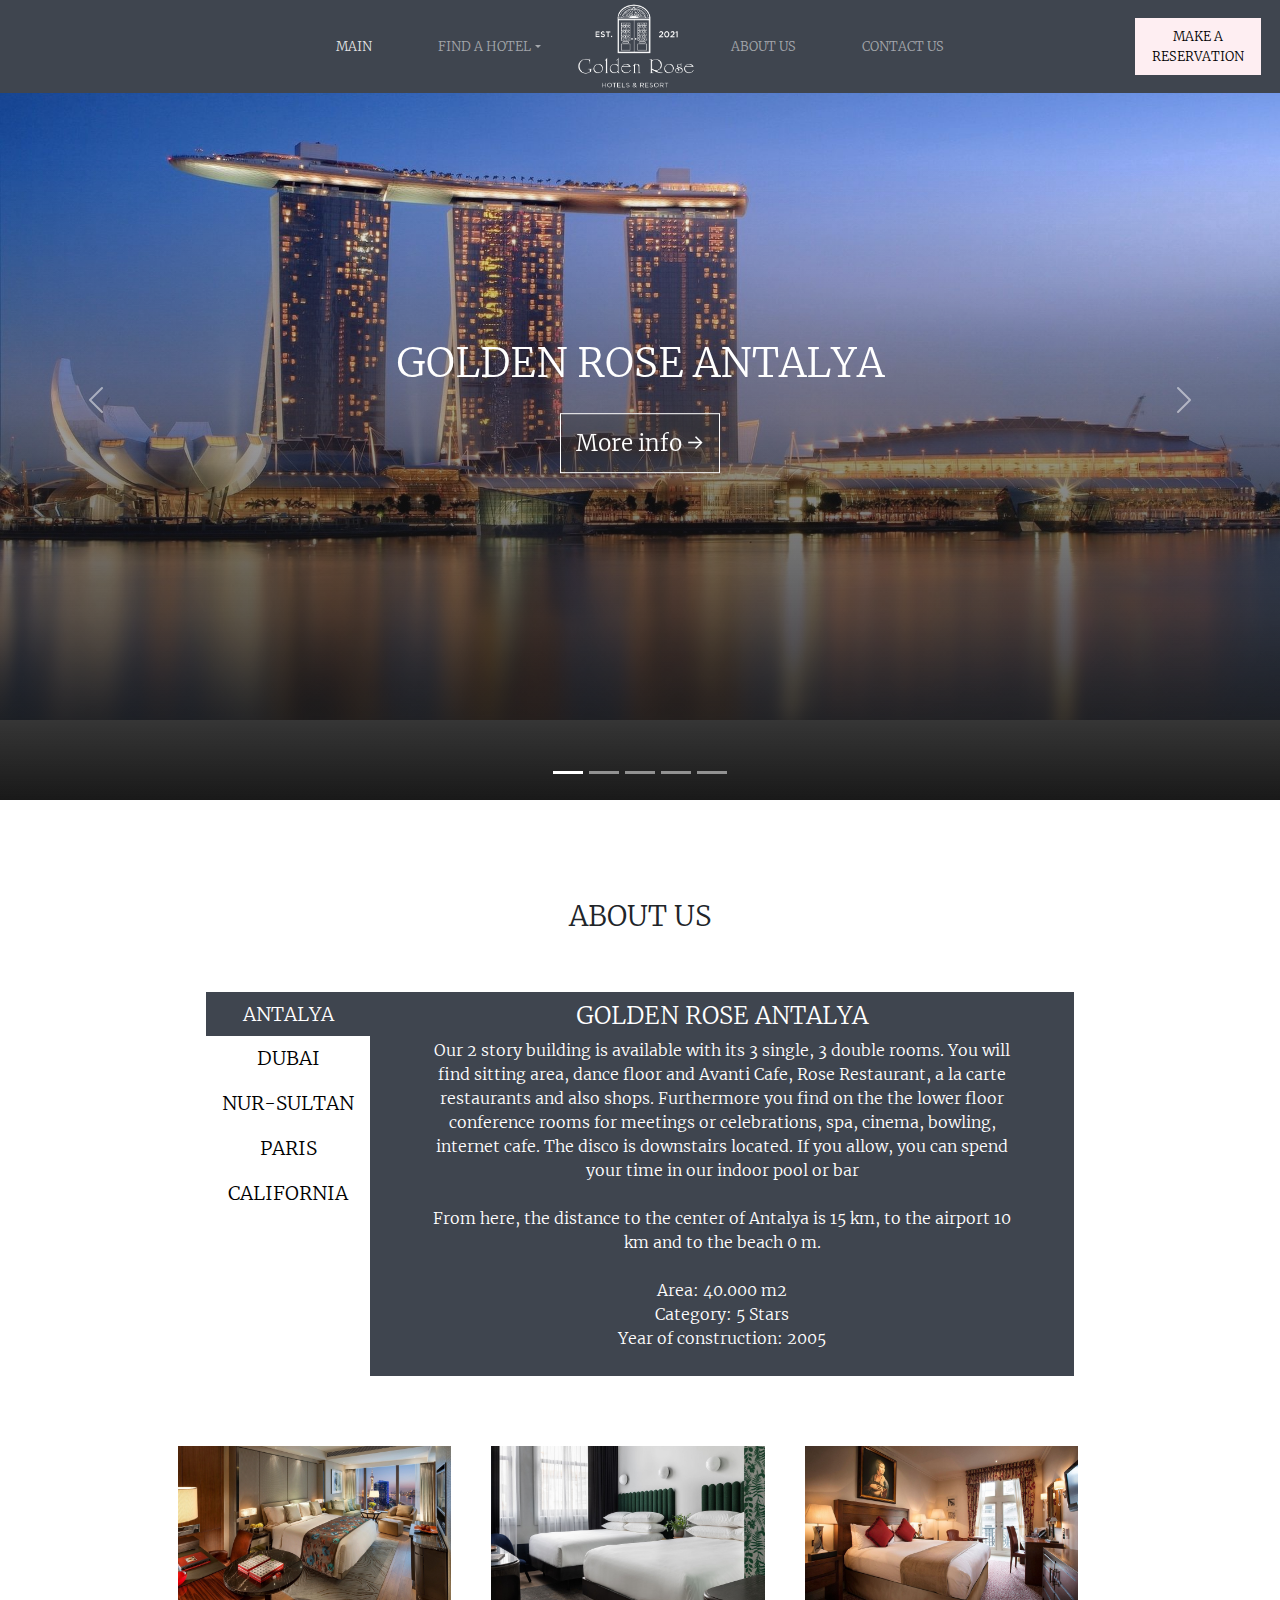
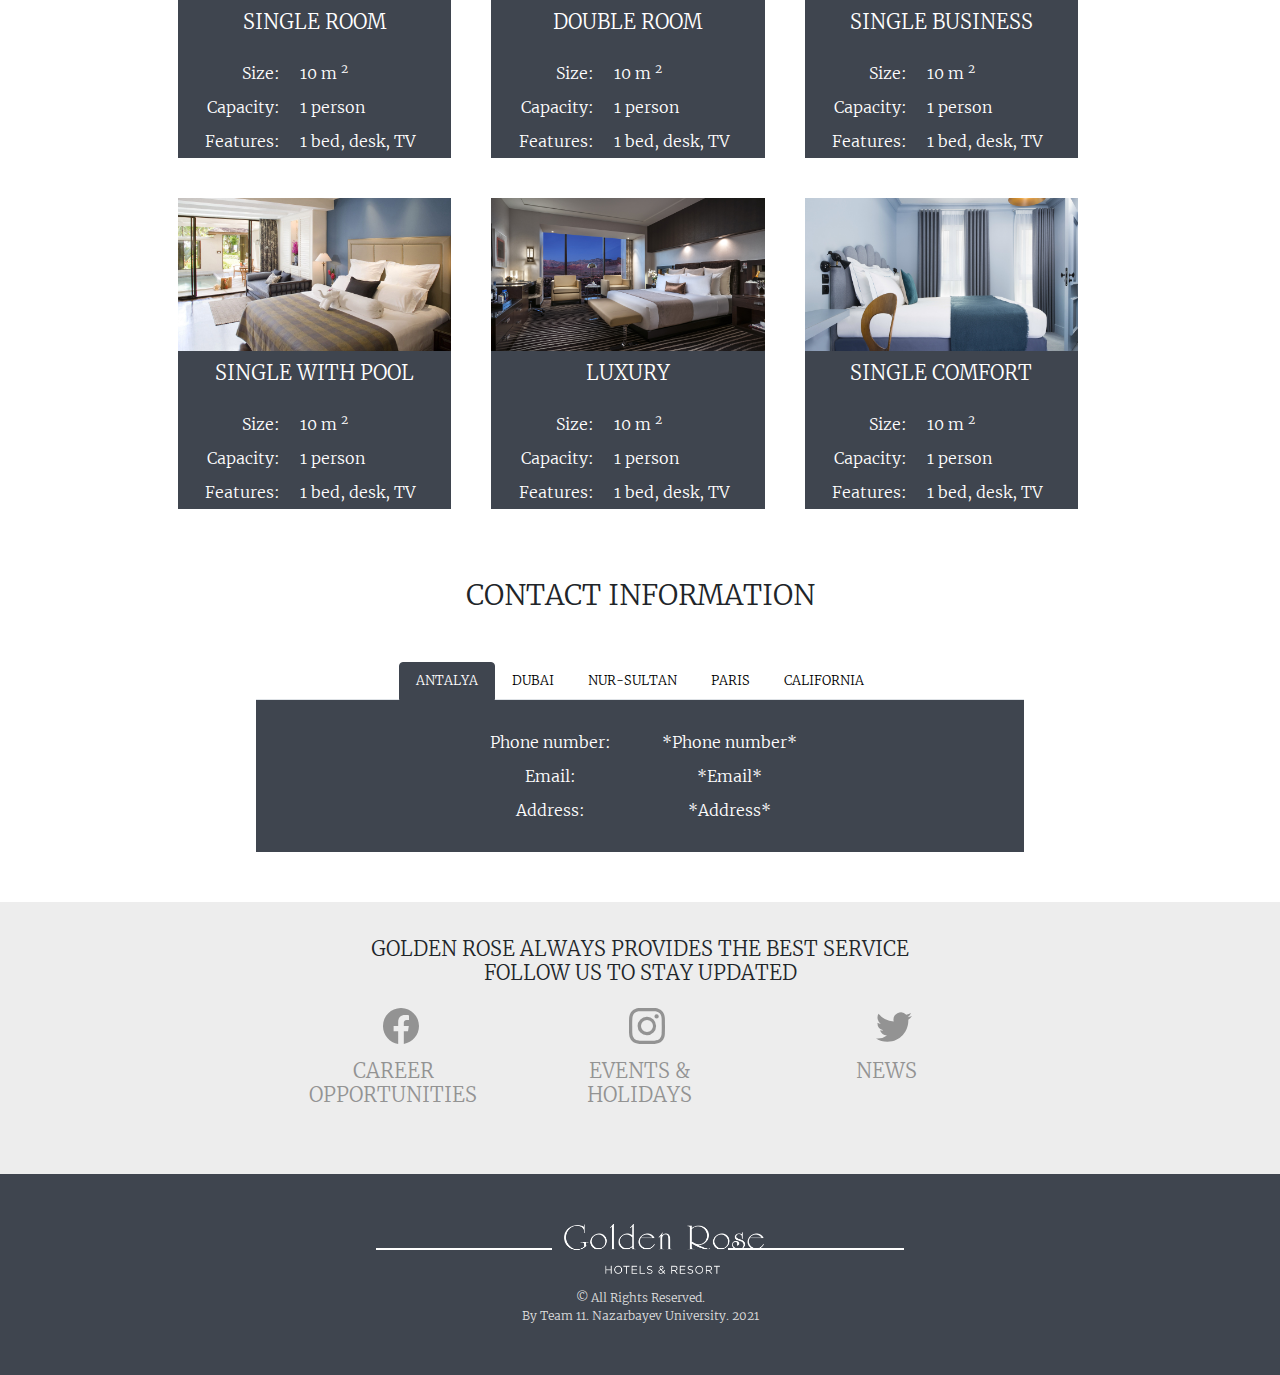
==== src/main/resources/templates/index.html @ 70ebd753 "FrontEnd Base" ====
<!DOCTYPE html>
<meta charset="utf-8">
<html>
<head>
	<title>Hotels</title>
	<link rel="stylesheet" type="text/css" href="style/bootstrap.min.css">
	<link rel="stylesheet" type="text/css" href="style/font-awesome.min.css">
	<link rel="stylesheet" type="text/css" href="style/style.css">
</head>
<body>
	<nav class="navbar navbar-expand-lg navbar-light justify-content-center" id="navigation">
    	<div class="col-lg-1 navbar-nav-logo">
    		<!-- <a href="">
    			<img class="text-logo" src="images/logo/logotext.png">
    		</a> -->
    	</div>
    	<div class="col-lg-11 navbar-nav-center">
    		<ul class="navbar-nav">
    			<li class="nav-item">
    				<a class="nav-link active" aria-current="page" href="#carousel">Main</a>
    			</li>
    			<li class="nav-item">
    				<div class="dropdown">
    					<a class="nav-link dropdown-toggle"  data-bs-toggle="dropdown">Find a Hotel</a>
    					<ul class="dropdown-menu">
    						<li><a class="dropdown-item" href="#">Golden Rose Antalya</a></li>
    						<li><a class="dropdown-item" href="#">Golden Rose Dubai</a></li>
    						<li><a class="dropdown-item" href="#">Golden Rose Nur-Sultan</a></li>
    						<li><a class="dropdown-item" href="#">Golden Rose Paris</a></li>
    						<li><a class="dropdown-item" href="#">Golden Rose California</a></li>
    					</ul>
    				</div>
    			</li>
    			<li class="nav-item">
    				<a href="">
    					<img class="square-logo" src="images/logo/logo.png">
    				</a>
    			</li>
    			<li class="nav-item">
    				<a class="nav-link" href="#about">About Us</a>
    			</li>
    			<li class="nav-item">
    				<a class="nav-link" href="#contact">Contact Us</a>
    			</li>
    		</ul>
    	</div>
    	<div class="col-lg-1 navbar-nav-right">
    		<a class="nav-link login" href="">
    			Make a reservation
    		</a>
    	</div>
    </nav>

	<section style="height: 800px; width: 100%;" id="carousel">
      <div id="demo" class="carousel slide h-100" data-bs-ride="carousel">

        <!-- Indicators/dots -->
        <div class="carousel-indicators">
          <button type="button" data-bs-target="#demo" data-bs-slide-to="0" class="active"></button>
          <button type="button" data-bs-target="#demo" data-bs-slide-to="1"></button>
          <button type="button" data-bs-target="#demo" data-bs-slide-to="2"></button>
          <button type="button" data-bs-target="#demo" data-bs-slide-to="3"></button>
          <button type="button" data-bs-target="#demo" data-bs-slide-to="4"></button>
        </div>

        <!-- The slideshow/carousel -->
        <div class="carousel-inner h-100">
          <div class="carousel-item active h-100">
            <img src="images/hotels/kazion.jpg" alt="Antalya" class="d-block">
            <div class="hotel-info">
              <h1>
                Golden Rose Antalya
              </h1>
              <a href="">More info →</a>
            </div>
          </div>
          <div class="carousel-item h-100">
            <img src="images/hotels/green.jpg" alt="Dubai" class="d-block">
            <div class="hotel-info">
              <h1>
                Golden Rose Dubai
              </h1>
              <a href="">More info →</a>
            </div>
          </div>
          <div class="carousel-item h-100">
            <img src="images/hotels/purple.jpg" alt="Nur-Sultan" class="d-block">
            <div class="hotel-info">
              <h1>
                Golden Rose Nur-Sultan
              </h1>
              <a href="">More info →</a>
            </div>
          </div>
          <div class="carousel-item h-100">
            <img src="images/hotels/paris.jpg" alt="California" class="d-block">
            <div class="hotel-info">
              <h1>
                Golden Rose Paris
              </h1>
              <a href="">More info →</a>
            </div>
          </div>
          <div class="carousel-item h-100">
            <img src="images/hotels/california.jpg" alt="California" class="d-block">
            <div class="hotel-info">
              <h1>
                Golden Rose California
              </h1>
              <a href="">More info →</a>
            </div>
          </div>
          <div class="overlay">

          </div>
        </div>

        <!-- Left and right controls/icons -->
        <button class="carousel-control-prev" type="button" data-bs-target="#demo" data-bs-slide="prev">
          <span class="carousel-control-prev-icon"></span>
        </button>
        <button class="carousel-control-next" type="button" data-bs-target="#demo" data-bs-slide="next">
          <span class="carousel-control-next-icon"></span>
        </button>
      </div>
    </section>

	<div class="info-part">
		<section class="info" id="about">
        	<div class="section-title">
        		<h3>
        			About us
        		</h3>
        	</div>
        	<div class="hotels-tabs">
        		<div class="d-flex justify-content-center">
        		  <div class="nav flex-column nav-pills" id="v-pills-tab" role="tablist" aria-orientation="vertical">
        		    <button class="nav-link active" id="v-pills-hotel1-tab" data-bs-toggle="pill" data-bs-target="#v-pills-hotel1" type="button" role="tab" aria-controls="v-pills-home" aria-selected="true">Antalya</button>
        		    <button class="nav-link" id="v-pills-hotel2-tab" data-bs-toggle="pill" data-bs-target="#v-pills-hotel2" type="button" role="tab" aria-controls="v-pills-profile" aria-selected="false">dubai</button>
        		    <button class="nav-link" id="v-pills-hotel3-tab" data-bs-toggle="pill" data-bs-target="#v-pills-hotel3" type="button" role="tab" aria-controls="v-pills-messages" aria-selected="false">nur-sultan</button>
        		    <button class="nav-link" id="v-pills-hotel4-tab" data-bs-toggle="pill" data-bs-target="#v-pills-hotel4" type="button" role="tab" aria-controls="v-pills-settings" aria-selected="false">paris</button>
        		    <button class="nav-link" id="v-pills-hotel5-tab" data-bs-toggle="pill" data-bs-target="#v-pills-hotel5" type="button" role="tab" aria-controls="v-pills-settings" aria-selected="false">california</button>
        		  </div>
        		  <div class="tab-content" id="v-pills-tabContent">
        		    <div class="tab-pane fade show active" id="v-pills-hotel1" role="tabpanel" aria-labelledby="v-pills-hotel1">
        		    	<h4>Golden Rose Antalya</h4>
        		    	<p class="hotel-information">
        		    		Our 2 story building is available with its 3 single, 3 double rooms. You will find sitting area, dance floor and Avanti Cafe, Rose Restaurant, a la carte restaurants and also shops. Furthermore you find on the the lower floor conference rooms for meetings or celebrations, spa, cinema, bowling, internet cafe. The disco is downstairs located. If you allow, you can spend your time in our indoor pool or bar
        		    		<br>
        		    		<br>
        		    		From here, the distance to the center of Antalya is 15 km, to the airport 10 km and to the beach 0 m.
        					<br>
        		    		<br>Area: 40.000 m2
        					<br>Category: 5 Stars
        					<br>Year of construction: 2005

        		    	</p>
        			</div>
        		    <div class="tab-pane fade" id="v-pills-hotel2" role="tabpanel" aria-labelledby="v-pills-hotel2">
        			    <h4>Golden Rose Dubai</h4>
        		    	<p class="hotel-information">
        		    		Golden Rose Dubai is the perfect choice for a holiday with your family, friends or partner. The building is a modern and impressive tower housing elegant residences, an outdoor space with a swimming pool and hot tub, as well as a fully equipped fitness studio.
        		    		<br>
        		    		<br>
        		    		The 253 comfortable apartments are just a few minutes from the beach and The Walk, and close to the Palm Jumeirah, the perfect location for discovering the charms of the Arabian Peninsula.
        					<br>
        		    		<br>Area: 40.000 m2
        					<br>Category: 5 Stars
        					<br>Year of construction: 2015

        		    	</p>
        			</div>
        		    <div class="tab-pane fade" id="v-pills-hotel3" role="tabpanel" aria-labelledby="v-pills-hotel3">
        		    	<h4>Golden Rose Nur-Sultan</h4>
        		    	<p class="hotel-information">
        		    		We're a short walk from Astana Opera and less than two kilometers from Khan Shatyr Entertainment Center and Baiterek Tower. Kazakhstan Central Concert Hall, the Palace of Peace and Reconciliation, and Nur-Sultan city center are within six kilometers of our door. Enjoy our 24-hour fitness center, all-day restaurant, and 24-hour shop.
        		    		<br>
        		    		<br>
        		    		From here, the distance to the center of Nur-Sultan is 4 km, to the airport 15 km.
        					<br>
        		    		<br>Area: 20.000 m2
        					<br>Category: 5 Stars
        					<br>Year of construction: 2017

        		    	</p>
        		    </div>
        		    <div class="tab-pane fade" id="v-pills-hotel4" role="tabpanel" aria-labelledby="v-pills-hotel4">
        		    	<h4>Golden Rose Paris</h4>
        		    	<p class="hotel-information">
        		    		Guest rooms at Golden Rose Paris have a distinctly chic European look, with Versailles-style fixtures and luxury romantic décor. Red Rooms are sophisticated and modern while the splurge-worthy Louis XV Suite features chandeliers and oversized bathtubs. Paris offers an abundance of opulent, elegant and amazingly flexible meeting spaces to answer any need.
        		    		<br>
        		    		<br>
        		    		Few minutes from the center of Paris.
        					<br>
        		    		<br>Area: 30.000 m2
        					<br>Category: 5 Stars
        					<br>Year of construction: 2008

        		    	</p>
        			</div>
        		    <div class="tab-pane fade" id="v-pills-hotel5" role="tabpanel" aria-labelledby="v-pills-hotel5">
        		    	<h4>Golden Rose California</h4>
        		    	<p class="hotel-information">
        		    		Offering stunning views of Monterey Bay, a full-service spa and a private beach, Golden Rose California is located only steps from Cannery Row and 10 minutes' walk from the Monterey Bay Aquarium.
        		    		<br>
        		    		<br>
        		    		The guestrooms offer a seating area, air conditioning, a TV with cable channels, and an electronics charging station. The en suite bathroom includes free toiletries, bathrobes, a hairdryer, and ironing facilities. Guests can also enjoy nightly turndown service.
        					<br>
        		    		<br>Area: 50.000 m2
        					<br>Category: 5 Stars
        					<br>Year of construction: 2016

        		    	</p>
        			</div>
        		  </div>
        		</div>
        	</div>

        	<div class="rooms container" style="width: 100%">
        		<div class="col-lg-12 col-md-12 col-sm-12 col-xs-12 room-row row">
        			<div class="col-lg-4 card-hold">
        				<a href="" data-bs-toggle="modal" data-bs-target="#modal-single-room">
        					<div class="card">
        						<div class="card-img">
        							<img src="images/rooms/single.jpg">
        						</div>
        						<div class="card-title">
        							<h5>
        								Single Room
        							</h5>
        						</div>
        						<div class="card-info">
        							<table>
        								<tr>
        									<td class="left-column">
        										Size:
        									</td>
        									<td class="right-column">
        										10 m <sup>2</sup>
        									</td>
        								</tr>
        								<tr>
        									<td class="left-column">
        										Capacity:
        									</td>
        									<td class="right-column">
        										1 person
        									</td>
        								</tr>
										<tr>
        									<td class="left-column">
        										Features:
        									</td>
        									<td class="right-column">
        										1 bed, desk, TV
        									</td>
        								</tr>
        							</table>
        						</div>
        					</div>
        				</a>
        			</div>
        			<div class="col-lg-4 card-hold">
        				<a href="">
        					<div class="card">
        						<div class="card-img">
        							<img src="images/rooms/double.jpg">
        						</div>
        						<div class="card-title">
        							<h5>
        								Double Room
        							</h5>
        						</div>
        						<div class="card-info">
        							<table>
        								<tr>
        									<td class="left-column">
        										Size:
        									</td>
        									<td class="right-column">
        										10 m <sup>2</sup>
        									</td>
        								</tr>
        								<tr>
        									<td class="left-column">
        										Capacity:
        									</td>
        									<td class="right-column">
        										1 person
        									</td>
        								</tr>
										<tr>
        									<td class="left-column">
        										Features:
        									</td>
        									<td class="right-column">
        										1 bed, desk, TV
        									</td>
        								</tr>
        							</table>
        						</div>
        					</div>
        				</a>
        			</div>
        			<div class="col-lg-4 card-hold">
        				<a href="">
        					<div class="card">
        						<div class="card-img">
        							<img src="images/rooms/single-business.jpg">
        						</div>
        						<div class="card-title">
        							<h5>
        								Single Business
        							</h5>
        						</div>
        						<div class="card-info">
        							<table>
        								<tr>
        									<td class="left-column">
        										Size:
        									</td>
        									<td class="right-column">
        										10 m <sup>2</sup>
        									</td>
        								</tr>
        								<tr>
        									<td class="left-column">
        										Capacity:
        									</td>
        									<td class="right-column">
        										1 person
        									</td>
        								</tr>
										<tr>
        									<td class="left-column">
        										Features:
        									</td>
        									<td class="right-column">
        										1 bed, desk, TV
        									</td>
        								</tr>
        							</table>
        						</div>
        					</div>
        				</a>
        			</div>
        			<div class="col-lg-4 card-hold">
        				<a href="">
        					<div class="card">
        						<div class="card-img">
        							<img src="images/rooms/single-with-pool.jpg">
        						</div>
        						<div class="card-title">
        							<h5>
        								Single with Pool
        							</h5>
        						</div>
        						<div class="card-info">
        							<table>
        								<tr>
        									<td class="left-column">
        										Size:
        									</td>
        									<td class="right-column">
        										10 m <sup>2</sup>
        									</td>
        								</tr>
        								<tr>
        									<td class="left-column">
        										Capacity:
        									</td>
        									<td class="right-column">
        										1 person
        									</td>
        								</tr>
										<tr>
        									<td class="left-column">
        										Features:
        									</td>
        									<td class="right-column">
        										1 bed, desk, TV
        									</td>
        								</tr>
        							</table>
        						</div>
        					</div>
        				</a>
        			</div>
        			<div class="col-lg-4 card-hold">
        				<a href="">
        					<div class="card">
        						<div class="card-img">
        							<img src="images/rooms/luxury.jpg">
        						</div>
        						<div class="card-title">
        							<h5>
        								Luxury
        							</h5>
        						</div>
        						<div class="card-info">
        							<table>
        								<tr>
        									<td class="left-column">
        										Size:
        									</td>
        									<td class="right-column">
        										10 m <sup>2</sup>
        									</td>
        								</tr>
        								<tr>
        									<td class="left-column">
        										Capacity:
        									</td>
        									<td class="right-column">
        										1 person
        									</td>
        								</tr>
										<tr>
        									<td class="left-column">
        										Features:
        									</td>
        									<td class="right-column">
        										1 bed, desk, TV
        									</td>
        								</tr>
        							</table>
        						</div>
        					</div>
        				</a>
        			</div>
        			<div class="col-lg-4 card-hold">
        				<a href="">
        					<div class="card">
        						<div class="card-img">
        							<img src="images/rooms/single-unusual.jpg">
        						</div>
        						<div class="card-title">
        							<h5>
        								Single Comfort
        							</h5>
        						</div>
        						<div class="card-info">
        							<table>
        								<tr>
        									<td class="left-column">
        										Size:
        									</td>
        									<td class="right-column">
        										10 m <sup>2</sup>
        									</td>
        								</tr>
        								<tr>
        									<td class="left-column">
        										Capacity:
        									</td>
        									<td class="right-column">
        										1 person
        									</td>
        								</tr>
										<tr>
        									<td class="left-column">
        										Features:
        									</td>
        									<td class="right-column">
        										1 bed, desk, TV
        									</td>
        								</tr>
        							</table>
        						</div>
        					</div>
        				</a>
        			</div>
        		</div>
        	</div>
        </section>

		<section class="info" id="contact" style="margin: 0">
        	<div class="section-title">
        		<h3>
        			Contact Information
        		</h3>
        	</div>
        	<div class="contact-table">
        		<ul class="nav nav-tabs" id="myTab" role="tablist">
        		  <li class="nav-item" role="presentation">
        		    <button class="nav-link active" id="antalya-tab" data-bs-toggle="tab" data-bs-target="#antalya-contact" type="button" role="tab" aria-controls="home" aria-selected="true">Antalya</button>
        		  </li>
        		  <li class="nav-item" role="presentation">
        		    <button class="nav-link" id="dubai-tab" data-bs-toggle="tab" data-bs-target="#dubai-contact" type="button" role="tab" aria-controls="profile" aria-selected="false">Dubai</button>
        		  </li>
        		  <li class="nav-item" role="presentation">
        		    <button class="nav-link" id="nursultan-tab" data-bs-toggle="tab" data-bs-target="#nursultan-contact" type="button" role="tab" aria-controls="contact" aria-selected="false">Nur-Sultan</button>
        		  </li>
        		  <li class="nav-item" role="presentation">
        		    <button class="nav-link" id="paris-tab" data-bs-toggle="tab" data-bs-target="#paris-contact" type="button" role="tab" aria-controls="contact" aria-selected="false">Paris</button>
        		  </li>
        		  <li class="nav-item" role="presentation">
        		    <button class="nav-link" id="california-tab" data-bs-toggle="tab" data-bs-target="#california-contact" type="button" role="tab" aria-controls="contact" aria-selected="false">California</button>
        		  </li>
        		</ul>
        		<div class="tab-content" id="myTabContent">
        		  <div class="tab-pane fade show active" id="antalya-contact" role="tabpanel" aria-labelledby="home-tab">
        		  	<table>
        		  		<tr>
        					<td class="contact-name-column">
        						Phone number:
        					</td>
        					<td>
        						*Phone number*
        					</td>
        				</tr>
        				<tr>
        					<td class="contact-name-column">
        						Email:
        					</td>
        					<td>
        						*Email*
        					</td>
        				</tr>
        				<tr>
        					<td class="contact-name-column">
        						Address:
        					</td>
        					<td>
        						*Address*
        					</td>
        				</tr>
        		  	</table>
        		  </div>
        		  <div class="tab-pane fade" role="tabpanel" id="dubai-contact" aria-labelledby="profile-tab">
        		  	<table>
        		  		<tr>
        					<td class="contact-name-column">
        						Phone number:
        					</td>
        					<td>
        						*Phone number*
        					</td>
        				</tr>
        				<tr>
        					<td class="contact-name-column">
        						Email:
        					</td>
        					<td>
        						*Email*
        					</td>
        				</tr>
        				<tr>
        					<td class="contact-name-column">
        						Address:
        					</td>
        					<td>
        						*Address*
        					</td>
        				</tr>
        		  	</table>
        		  </div>
        		  <div class="tab-pane fade" role="tabpanel" id="nursultan-contact" aria-labelledby="contact-tab">
        		  	<table>
        		  		<tr>
        					<td class="contact-name-column">
        						Phone number:
        					</td>
        					<td>
        						*Phone number*
        					</td>
        				</tr>
        				<tr>
        					<td class="contact-name-column">
        						Email:
        					</td>
        					<td>
        						*Email*
        					</td>
        				</tr>
        				<tr>
        					<td class="contact-name-column">
        						Address:
        					</td>
        					<td>
        						*Address*
        					</td>
        				</tr>
        		  	</table>
        		  </div>
        		  <div class="tab-pane fade" role="tabpanel" id="paris-contact" aria-labelledby="contact-tab">
        		  	<table>
        		  		<tr>
        					<td class="contact-name-column">
        						Phone number:
        					</td>
        					<td>
        						*Phone number*
        					</td>
        				</tr>
        				<tr>
        					<td class="contact-name-column">
        						Email:
        					</td>
        					<td>
        						*Email*
        					</td>
        				</tr>
        				<tr>
        					<td class="contact-name-column">
        						Address:
        					</td>
        					<td>
        						*Address*
        					</td>
        				</tr>
        		  	</table>
        		  </div>
        		  <div class="tab-pane fade" role="tabpanel" id="california-contact" aria-labelledby="contact-tab">
        		  	<table>
        		  		<tr>
        					<td class="contact-name-column">
        						Phone number:
        					</td>
        					<td>
        						*Phone number*
        					</td>
        				</tr>
        				<tr>
        					<td class="contact-name-column">
        						Email:
        					</td>
        					<td>
        						*Email*
        					</td>
        				</tr>
        				<tr>
        					<td class="contact-name-column">
        						Address:
        					</td>
        					<td>
        						*Address*
        					</td>
        				</tr>
        		  	</table>
        		  </div>
        		</div>
        	</div>
        	<div class="social ">
        		<div class="container">
        			<div class="row">
        			<div class="col-lg-12 col-md-12 col-sm-12 col-xs-12" style="padding: 15px;">
        				<h5>
        					Golden Rose always provides the best service<br>
        					follow us to stay updated
        				</h5>
        			</div>
        			</div>
        			<div class="row social-row">
        				<div class="col-lg-4 col-md-4 col-sm-12 col-xs-12 social-column">
        					<a href="">
        						<svg xmlns="http://www.w3.org/2000/svg" width="36" height="36" fill="currentColor" class="bi bi-facebook" viewBox="0 0 16 16">
        						  <path d="M16 8.049c0-4.446-3.582-8.05-8-8.05C3.58 0-.002 3.603-.002 8.05c0 4.017 2.926 7.347 6.75 7.951v-5.625h-2.03V8.05H6.75V6.275c0-2.017 1.195-3.131 3.022-3.131.876 0 1.791.157 1.791.157v1.98h-1.009c-.993 0-1.303.621-1.303 1.258v1.51h2.218l-.354 2.326H9.25V16c3.824-.604 6.75-3.934 6.75-7.951z"/>
        						</svg>
        					<h5>
        						Career opportunities
        					</h5>
        					</a>
        				</div>
        				<div class="col-lg-4 col-md-4 col-sm-12 col-xs-12 social-column">
        					<a href="">
        						<svg xmlns="http://www.w3.org/2000/svg" width="36" height="36" fill="currentColor" class="bi bi-instagram" viewBox="0 0 16 16">
        						  <path d="M8 0C5.829 0 5.556.01 4.703.048 3.85.088 3.269.222 2.76.42a3.917 3.917 0 0 0-1.417.923A3.927 3.927 0 0 0 .42 2.76C.222 3.268.087 3.85.048 4.7.01 5.555 0 5.827 0 8.001c0 2.172.01 2.444.048 3.297.04.852.174 1.433.372 1.942.205.526.478.972.923 1.417.444.445.89.719 1.416.923.51.198 1.09.333 1.942.372C5.555 15.99 5.827 16 8 16s2.444-.01 3.298-.048c.851-.04 1.434-.174 1.943-.372a3.916 3.916 0 0 0 1.416-.923c.445-.445.718-.891.923-1.417.197-.509.332-1.09.372-1.942C15.99 10.445 16 10.173 16 8s-.01-2.445-.048-3.299c-.04-.851-.175-1.433-.372-1.941a3.926 3.926 0 0 0-.923-1.417A3.911 3.911 0 0 0 13.24.42c-.51-.198-1.092-.333-1.943-.372C10.443.01 10.172 0 7.998 0h.003zm-.717 1.442h.718c2.136 0 2.389.007 3.232.046.78.035 1.204.166 1.486.275.373.145.64.319.92.599.28.28.453.546.598.92.11.281.24.705.275 1.485.039.843.047 1.096.047 3.231s-.008 2.389-.047 3.232c-.035.78-.166 1.203-.275 1.485a2.47 2.47 0 0 1-.599.919c-.28.28-.546.453-.92.598-.28.11-.704.24-1.485.276-.843.038-1.096.047-3.232.047s-2.39-.009-3.233-.047c-.78-.036-1.203-.166-1.485-.276a2.478 2.478 0 0 1-.92-.598 2.48 2.48 0 0 1-.6-.92c-.109-.281-.24-.705-.275-1.485-.038-.843-.046-1.096-.046-3.233 0-2.136.008-2.388.046-3.231.036-.78.166-1.204.276-1.486.145-.373.319-.64.599-.92.28-.28.546-.453.92-.598.282-.11.705-.24 1.485-.276.738-.034 1.024-.044 2.515-.045v.002zm4.988 1.328a.96.96 0 1 0 0 1.92.96.96 0 0 0 0-1.92zm-4.27 1.122a4.109 4.109 0 1 0 0 8.217 4.109 4.109 0 0 0 0-8.217zm0 1.441a2.667 2.667 0 1 1 0 5.334 2.667 2.667 0 0 1 0-5.334z"/>
        						</svg>

        					<h5>
        						Events & Holidays
        					</h5>
        					</a>
        				</div>
        				<div class="col-lg-4 col-md-4 col-sm-12 col-xs-12 social-column">
        					<a href="">
        						<svg xmlns="http://www.w3.org/2000/svg" width="36" height="36" fill="currentColor" class="bi bi-twitter" viewBox="0 0 16 16">
        						  <path d="M5.026 15c6.038 0 9.341-5.003 9.341-9.334 0-.14 0-.282-.006-.422A6.685 6.685 0 0 0 16 3.542a6.658 6.658 0 0 1-1.889.518 3.301 3.301 0 0 0 1.447-1.817 6.533 6.533 0 0 1-2.087.793A3.286 3.286 0 0 0 7.875 6.03a9.325 9.325 0 0 1-6.767-3.429 3.289 3.289 0 0 0 1.018 4.382A3.323 3.323 0 0 1 .64 6.575v.045a3.288 3.288 0 0 0 2.632 3.218 3.203 3.203 0 0 1-.865.115 3.23 3.23 0 0 1-.614-.057 3.283 3.283 0 0 0 3.067 2.277A6.588 6.588 0 0 1 .78 13.58a6.32 6.32 0 0 1-.78-.045A9.344 9.344 0 0 0 5.026 15z"/>
        						</svg>

        					<h5>
        						News
        					</h5>
        					</a>
        				</div>
        			</div>
        		</div>

        	</div>
        </section>
	</div>

	<footer>
    	<div class="container">
    		<div class="row">
    			<div class="col-lg-4 col-md-4 col-sm-12 col-xs-12" style="height: 1.5px; background: #FFF;margin: auto;">

    			</div>
    			<div class="col-lg-4 col-md-4 col-sm-12 col-xs-12">
    				<img class="footer-logo" src="images/logo/logotext.png">
    			</div>
    			<div class="col-lg-4 col-md-4 col-sm-12 col-xs-12" style="height: 1.5px; background: #FFF;margin: auto;">

    			</div>
    		</div>
    		<div class="row">
    			<div class="col-lg-12 col-md-12 col-sm-12 col-xs-12">
    				<p>© All Rights Reserved. <br> By Team 11. Nazarbayev University. 2021</p>
    			</div>
    		</div>
    	</div>
    </footer>


</body>
	<script type="text/javascript" src="javascript/jquery-2.2.1.min.js"></script>
	<script type="text/javascript" src="javascript/bootstrap.bundle.min.js"></script>
	<script type="text/javascript" src="javascript/script.js"></script>
</html>
---- src/main/resources/templates/style/style.css ----
@font-face { 
	font-family: merriweather-regular; 
	src: url('fonts/Merriweather-Regular.ttf'); 
} 

@font-face { 
	font-family: merriweather-black; 
	src: url('fonts/Merriweather-Black.ttf'); 
} 

@font-face { 
	font-family: merriweather-bold; 
	src: url('fonts/Merriweather-Bold.ttf'); 
} 

@font-face { 
	font-family: merriweather-bolditalic; 
	src: url('fonts/Merriweather-BoldItalic.ttf'); 
} 

@font-face { 
	font-family: merriweather-italic; 
	src: url('fonts/Merriweather-Italic.ttf'); 
} 

@font-face { 
	font-family: merriweather-light; 
	src: url('fonts/Merriweather-Light.ttf'); 
} 

@font-face { 
	font-family: merriweather-lightitalic; 
	src: url('fonts/Merriweather-LightItalic.ttf'); 
} 

*{
	font-family: merriweather-light;
}

html {
	width: 100%;
}

body {
	width: 100%;
	background-color: #FFF;
}

a:hover {
	cursor: pointer;
}

.navbar {
	background-color: #3f454f;
	padding: 0px 100px;
    color: rgba(249,249,249,.55);
    position: fixed;
    z-index: 999;
    right: 0;
    left: 0;
}

.navbar div {
	display: flex;
}

.navbar-nav-center {
	justify-content: center;
}

.navbar-nav-center>ul>li {
	/*border-right: 1px solid #efefef25;*/
	padding: 1px 0;
}

.navbar-nav-right {
	justify-content: flex-start;
}

.navbar-light .navbar-nav .nav-link.active, .navbar-light .navbar-nav .show>.nav-link {
    color: rgba(249,249,249,.9);
}

.navbar-light .navbar-nav .nav-link {
	margin: 28px 25px;
    color: rgba(249,249,249,.55);
}

.nav-link.active, .show>.nav-link, .nav-link:hover, .nav-link:focus {
    color: rgba(249,249,249,.9);
}

.navbar-light .navbar-nav .nav-link:focus, .navbar-light .navbar-nav .nav-link:hover {
    color: rgba(249,249,249,.9);
}

.nav-link {
    color: rgba(249,249,249,.55);
    text-transform: uppercase;
    font-size: 0.8em;
}

.login {
	text-align: center;
	border: 1px solid #feeef2;
	background: #feeef2;
	color: #000;
}

.overlay {
	z-index: 0;
	position: absolute;
	height: 100%;
	width: 100%;
	background: linear-gradient(180deg, rgba(13,36,23,0) 20%, rgba(25,25,25,1) 100%);
}

.hotel-info {
	z-index: 997;
	position: absolute;
	top: 50%;
	left: 50%;
	transform: translate(-50%, -50%);
	color: #FFF;
	text-align: center;
}

.hotel-info h1 {
	margin-bottom: 40px;
}

.hotel-info a {
	text-decoration: none;
	color: #FFF;
	background: #33333365;
	border: 1px solid #FFF;
	font-size: 1.4em;
	padding: 15px;
	transition: 0.2s;
}

.hotel-info a:hover {
	box-shadow: 0px 0px 9px #FFF;
}

.text-logo {
	height: 35px;
}

.square-logo {
	width: 120px;
	/*position: absolute;*/
	z-index: 999;
	top: 0;
	margin: 2px;
    /*box-shadow: 0px 7px 11px #3f454f;*/
    /*background-color: #ffe5dd;*/
}

.d-block {
	width: 100%;
}

.info-part {
	width: 100%;
	padding-top: 50px;
}

h1, h2, h3, h4, h5 {
	text-transform: uppercase;
}

.info {
	text-align: center;
}

.hotels-tabs {
	padding: 50px 200px;
	color: #000;
}

.nav-pills .nav-link {
	color: #000;
	font-size: 1.2em;
}

.nav-pills .nav-link.active, .nav-pills .show>.nav-link {
    background: none;
    color: #FFF;
    background-color: #3f454f;
    border-radius: 0;
}

.hotels-tabs .tab-content {
    padding: 10px;
    background-color: #3f454f;
    width: 80%;
    color: #FFF;
}

.tabs {
	margin: auto;
}

.card {
	border-radius: 0;
	background: #3f454f;
	border: none;
	color: #FFF;
}

.card-img {
	padding: 0;
}

.card-img img {
	width: 100%;
}

.rooms {
	padding: 0 100px;
}
.card-hold {
	padding: 20px;
}

.card-hold a {
	text-decoration: none;
	color: #333;
	border: none;
}

.card-title {
	margin-top: 10px;
}

.card-hold h5:after{
	content: '';
	display: block;
	width: 0;
	height: 2.5px;
	margin: auto;
	margin-top: 3px;
	background: #FFF;
	transition: width .2s ease-in;
}

.card-hold a:hover h5:after {
	width: 60%;
}

.modal {
	top: 150px;
}

.hotel-information {
	padding: 0 50px;
}

.card-info table {
	width: 100%;
}

.card-info table td {
	padding: 5px 10px;
}

.left-column {
	text-align: right;
}

.right-column {
	text-align: left;
}

section {
	margin-bottom: 50px;
}

.contact-table {
	width: 60%;
	margin: 50px auto;
}

.contact-table .tab-content {
	width: 100%;
	padding: 25px;
	background: #3f454f;
	color: #FFF;
}

.nav-tabs {
	justify-content: center;
}

.nav-tabs .nav-item .nav-link {
	color: #000;
}

.nav-tabs .nav-item.show .nav-link, .nav-tabs .nav-link.active {
    color: #FFF;
    background-color: #3f454f;
    border-color: #3f454f;
}

.contact-table table {
	width: 50%;
	margin: auto;
}

.contact-table table td {
	text-align: center;
	padding: 5px;
}
.hotel-name-column {
	width: 10%;
}
.contact-name-column {
	width: 50%;
}

footer {
	width: 100%;
	background: #3f454f;
	padding: 50px 200px;
}

footer .container {
	width: 60%;
	margin: auto;
}

footer .container .row {
	text-align: center;
	color: #FFF;
}

.footer-logo {
	width: 200px;
	margin: auto;
}

.social {
	width: 100%;
	background: #ededed;
	padding: 20px;
}

.social-row {
	padding: 0px 200px;
}

.social-column {
	text-align: center;
}

.social-column h5{
	padding: 15px;
}

.social-column a{
	color: #939393;
	transition: 0.3s;
	padding: 15px;
	text-decoration: none
}

.social-column a:hover{
	color: #c1c1c1;
}

footer p {
	font-size: 12px;
	color: #dedede;
	margin-top: 15px;
	margin-bottom: 0;
}
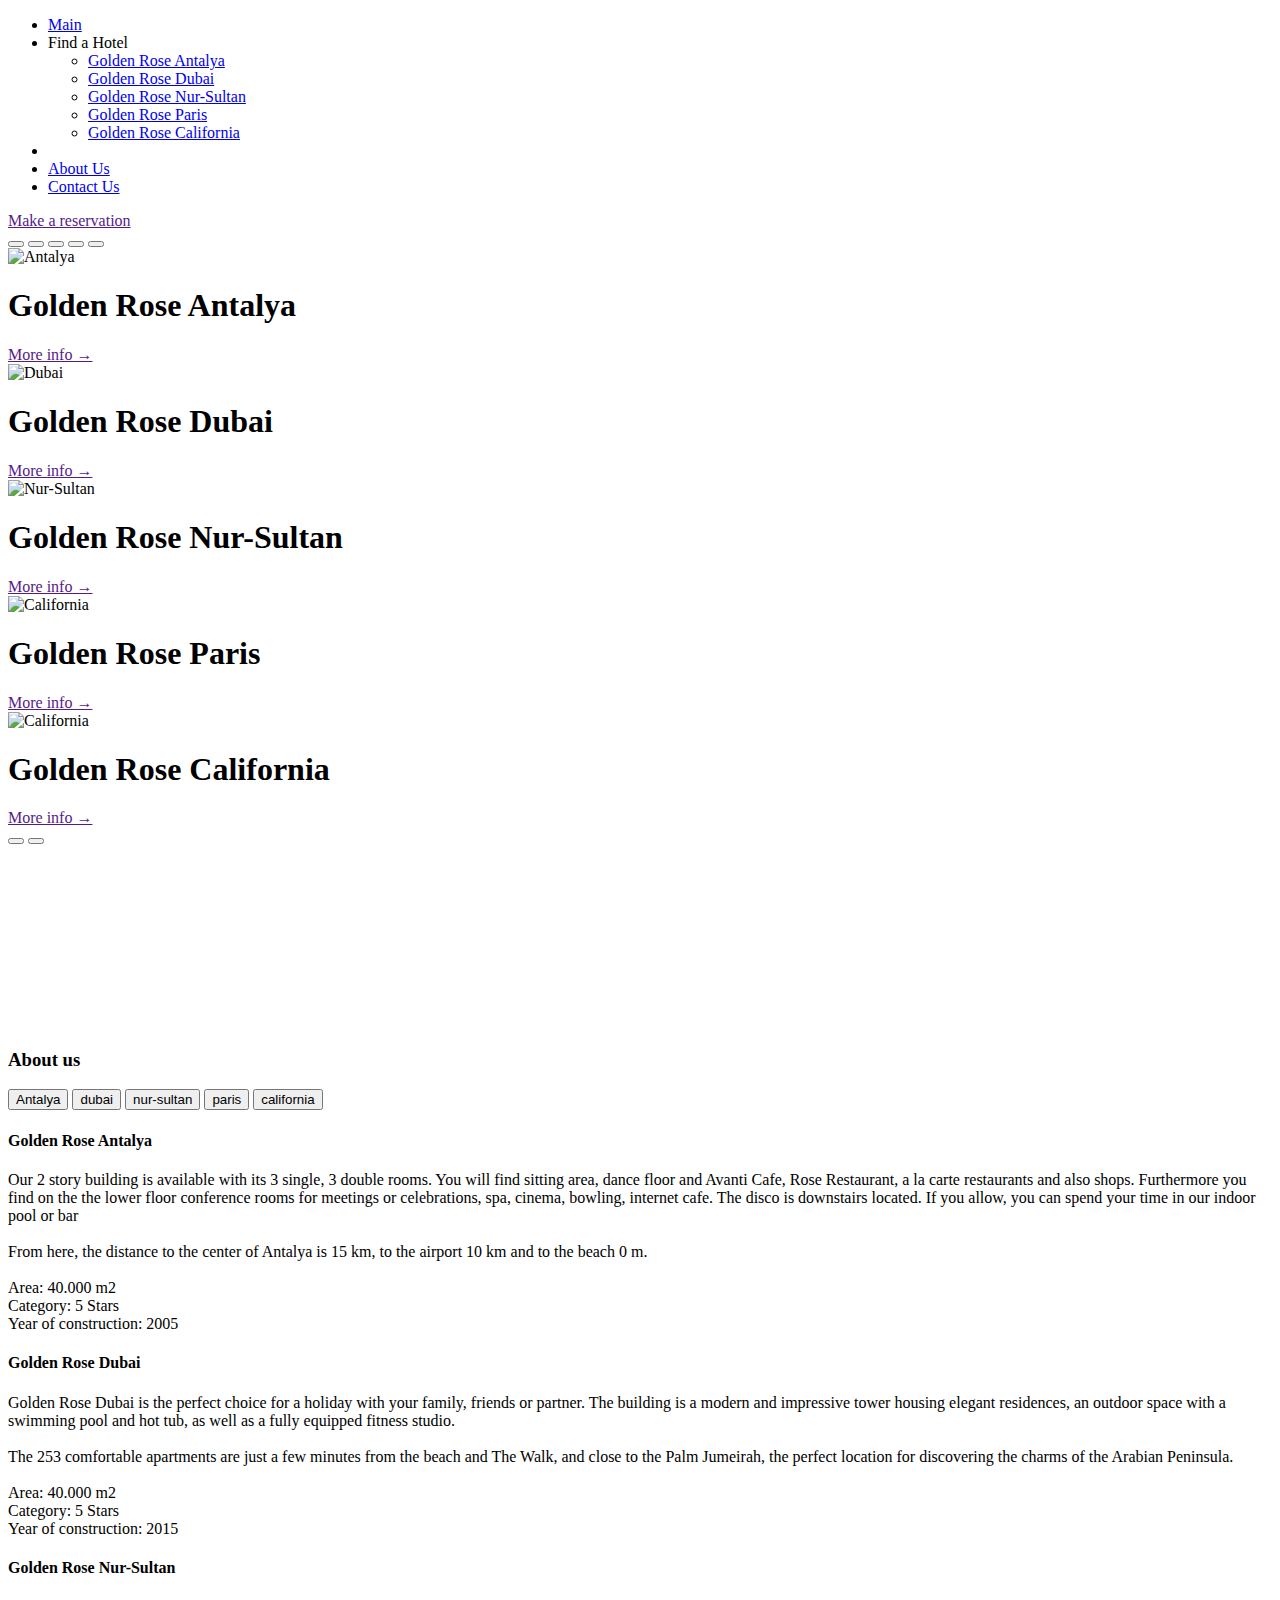
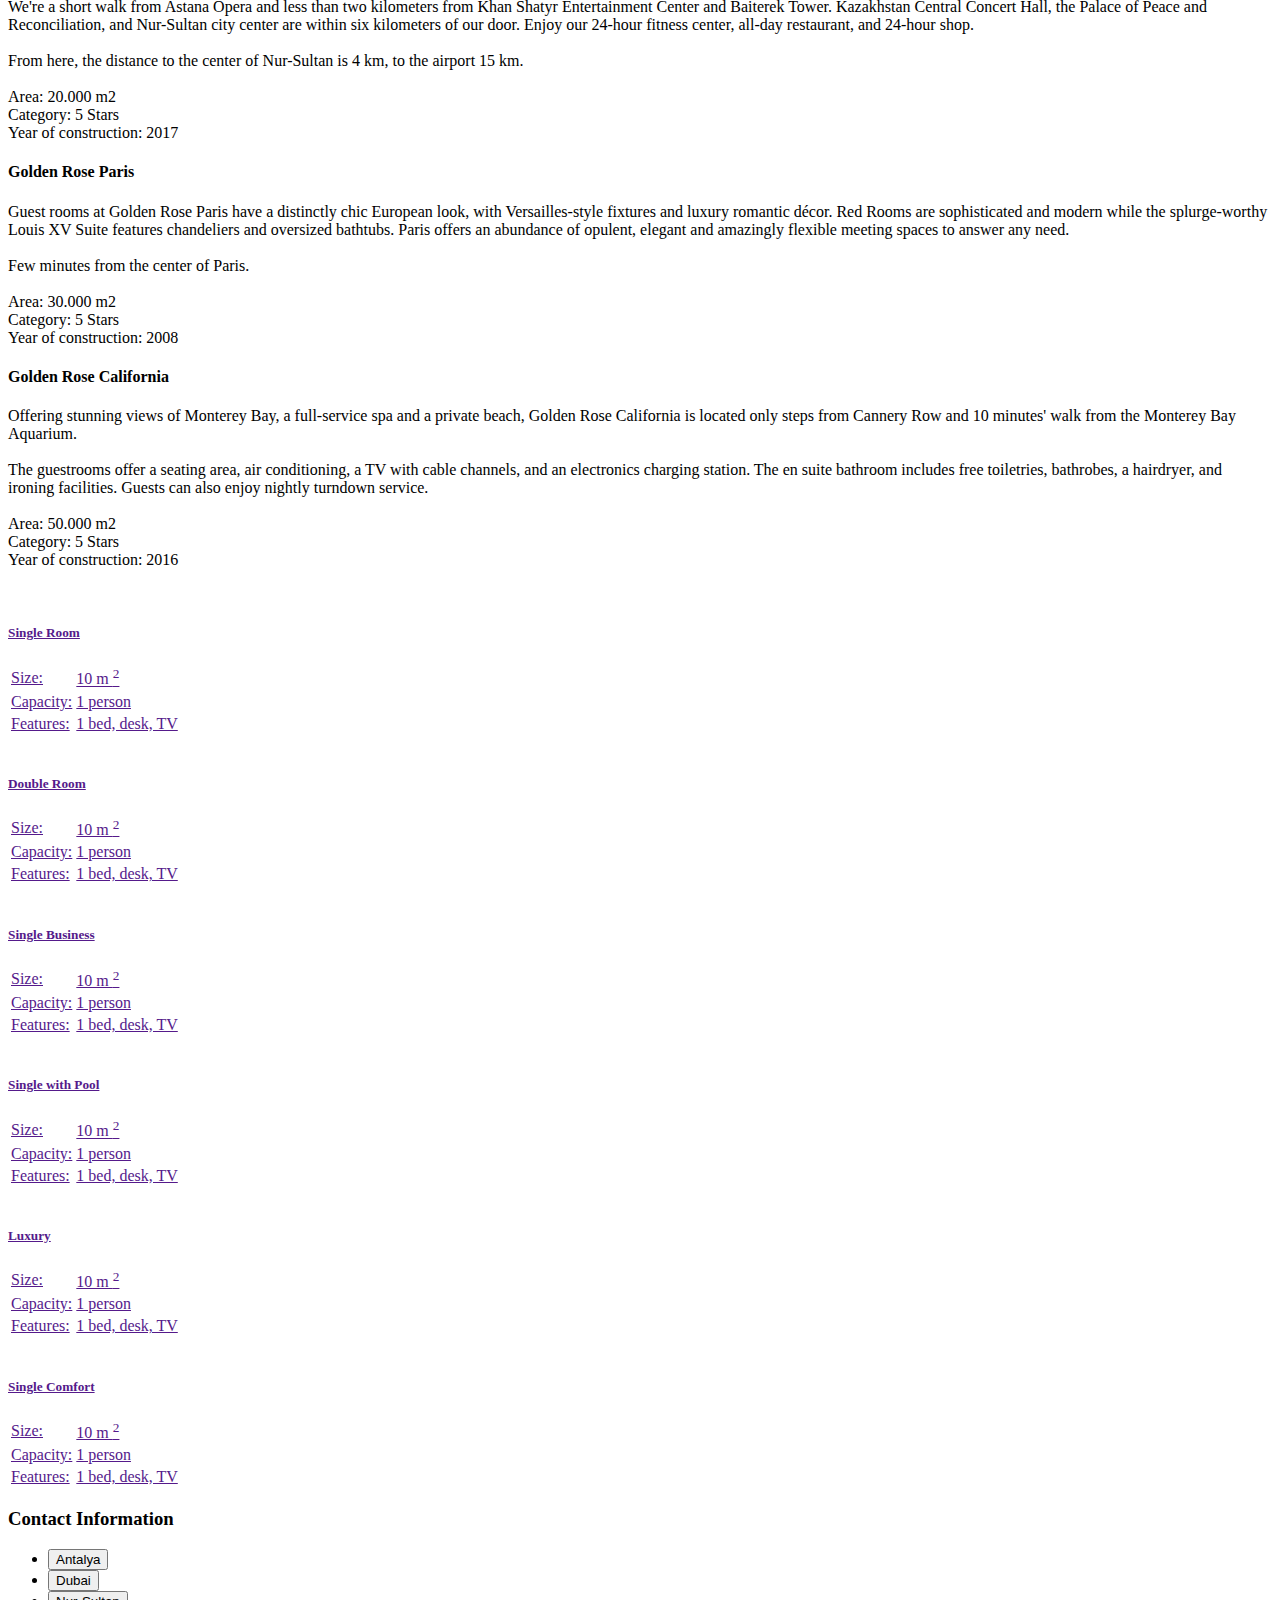
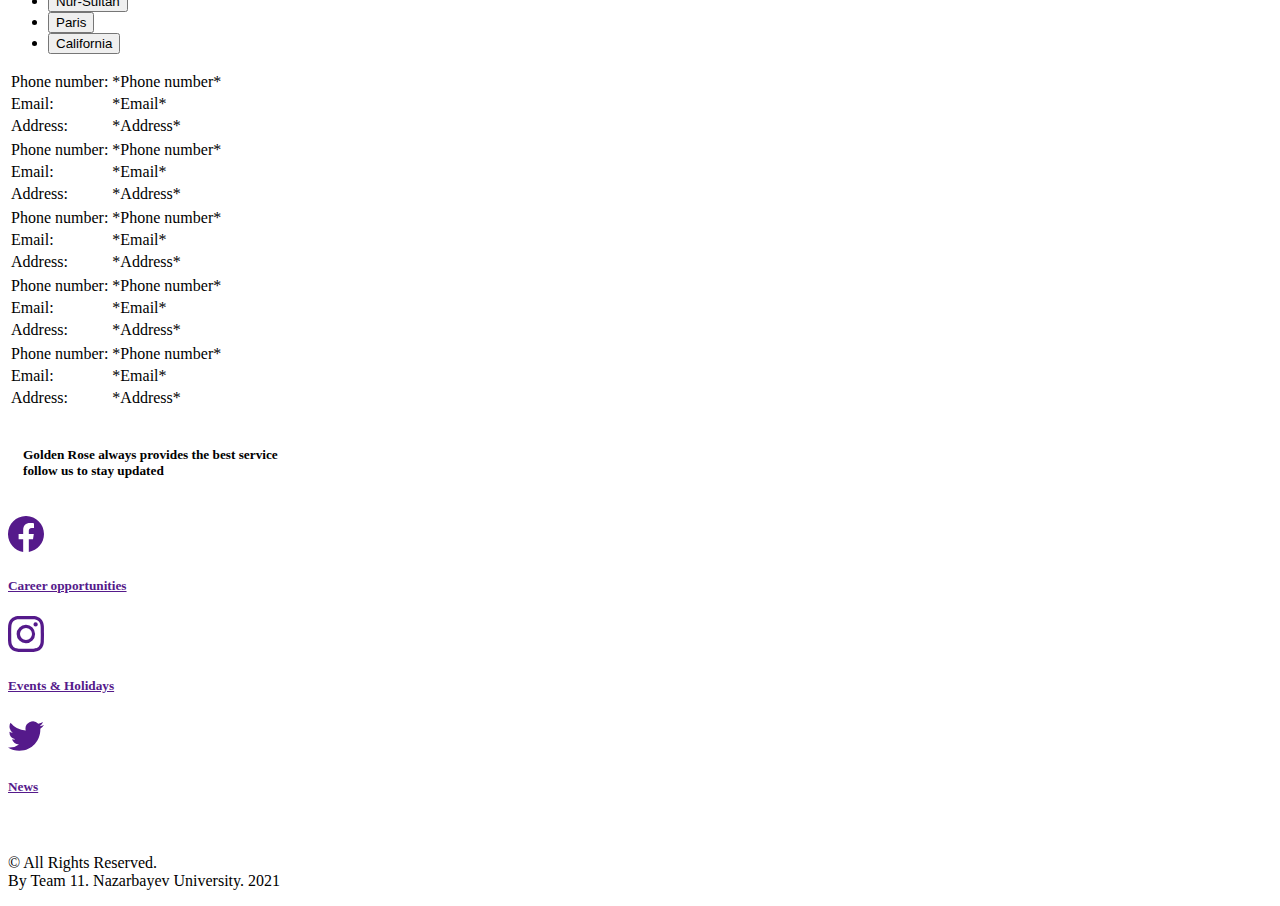
==== commit b9bd967a: "CSS JS FIXED" ====
--- a/src/main/resources/templates/index.html
+++ b/src/main/resources/templates/index.html
@@ -1,11 +1,11 @@
 <!DOCTYPE html>
 <meta charset="utf-8">
-<html>
+<html xmlns:th="http://www.thymeleaf.org">
 <head>
 	<title>Hotels</title>
-	<link rel="stylesheet" type="text/css" href="style/bootstrap.min.css">
-	<link rel="stylesheet" type="text/css" href="style/font-awesome.min.css">
-	<link rel="stylesheet" type="text/css" href="style/style.css">
+	<link rel="stylesheet" type="text/css" th:href="@{'/style/bootstrap.min.css'}">
+	<link rel="stylesheet" type="text/css" th:href="@{'/style/font-awesome.min.css'}">
+	<link rel="stylesheet" type="text/css" th:href="@{'/style/style.css'}">
 </head>
 <body>
 	<nav class="navbar navbar-expand-lg navbar-light justify-content-center" id="navigation">
@@ -33,7 +33,7 @@
     			</li>
     			<li class="nav-item">
     				<a href="">
-    					<img class="square-logo" src="images/logo/logo.png">
+    					<img class="square-logo" th:src="@{'images/logo/logo.png'}">
     				</a>
     			</li>
     			<li class="nav-item">
@@ -66,7 +66,7 @@
         <!-- The slideshow/carousel -->
         <div class="carousel-inner h-100">
           <div class="carousel-item active h-100">
-            <img src="images/hotels/kazion.jpg" alt="Antalya" class="d-block">
+            <img th:src="@{'images/hotels/kazion.jpg'}" alt="Antalya" class="d-block">
             <div class="hotel-info">
               <h1>
                 Golden Rose Antalya
@@ -75,7 +75,7 @@
             </div>
           </div>
           <div class="carousel-item h-100">
-            <img src="images/hotels/green.jpg" alt="Dubai" class="d-block">
+            <img th:src="@{'images/imageshotels/green.jpg'}" alt="Dubai" class="d-block">
             <div class="hotel-info">
               <h1>
                 Golden Rose Dubai
@@ -84,7 +84,7 @@
             </div>
           </div>
           <div class="carousel-item h-100">
-            <img src="images/hotels/purple.jpg" alt="Nur-Sultan" class="d-block">
+            <img th:src="@{'images/hotels/purple.jpg'}" alt="Nur-Sultan" class="d-block">
             <div class="hotel-info">
               <h1>
                 Golden Rose Nur-Sultan
@@ -93,7 +93,7 @@
             </div>
           </div>
           <div class="carousel-item h-100">
-            <img src="images/hotels/paris.jpg" alt="California" class="d-block">
+            <img th:src="@{'images/hotels/paris.jpg'}" alt="California" class="d-block">
             <div class="hotel-info">
               <h1>
                 Golden Rose Paris
@@ -102,7 +102,7 @@
             </div>
           </div>
           <div class="carousel-item h-100">
-            <img src="images/hotels/california.jpg" alt="California" class="d-block">
+            <img th:src="@{'images/hotels/california.jpg'}" alt="California" class="d-block">
             <div class="hotel-info">
               <h1>
                 Golden Rose California
@@ -222,7 +222,7 @@
         				<a href="" data-bs-toggle="modal" data-bs-target="#modal-single-room">
         					<div class="card">
         						<div class="card-img">
-        							<img src="images/rooms/single.jpg">
+        							<img th:src="@{'images/rooms/single.jpg'}">
         						</div>
         						<div class="card-title">
         							<h5>
@@ -264,7 +264,7 @@
         				<a href="">
         					<div class="card">
         						<div class="card-img">
-        							<img src="images/rooms/double.jpg">
+        							<img th:src="@{'images/rooms/double.jpg'}">
         						</div>
         						<div class="card-title">
         							<h5>
@@ -306,7 +306,7 @@
         				<a href="">
         					<div class="card">
         						<div class="card-img">
-        							<img src="images/rooms/single-business.jpg">
+        							<img th:src="@{'images/rooms/single-business.jpg'}">
         						</div>
         						<div class="card-title">
         							<h5>
@@ -348,7 +348,7 @@
         				<a href="">
         					<div class="card">
         						<div class="card-img">
-        							<img src="images/rooms/single-with-pool.jpg">
+        							<img th:src="@{'images/rooms/single-with-pool.jpg'}">
         						</div>
         						<div class="card-title">
         							<h5>
@@ -390,7 +390,7 @@
         				<a href="">
         					<div class="card">
         						<div class="card-img">
-        							<img src="images/rooms/luxury.jpg">
+        							<img th:src="@{'images/rooms/luxury.jpg'}">
         						</div>
         						<div class="card-title">
         							<h5>
@@ -432,7 +432,7 @@
         				<a href="">
         					<div class="card">
         						<div class="card-img">
-        							<img src="images/rooms/single-unusual.jpg">
+        							<img th:src="@{'images/rooms/single-unusual.jpg'}">
         						</div>
         						<div class="card-title">
         							<h5>
@@ -698,7 +698,7 @@
 
     			</div>
     			<div class="col-lg-4 col-md-4 col-sm-12 col-xs-12">
-    				<img class="footer-logo" src="images/logo/logotext.png">
+    				<img class="footer-logo" th:src="@{'images/logo/logotext.png'}">
     			</div>
     			<div class="col-lg-4 col-md-4 col-sm-12 col-xs-12" style="height: 1.5px; background: #FFF;margin: auto;">
 
@@ -714,7 +714,7 @@
 
 
 </body>
-	<script type="text/javascript" src="javascript/jquery-2.2.1.min.js"></script>
-	<script type="text/javascript" src="javascript/bootstrap.bundle.min.js"></script>
-	<script type="text/javascript" src="javascript/script.js"></script>
+	<script type="text/javascript" th:src="@{'/javascript/jquery-2.2.1.min.js'}"></script>
+	<script type="text/javascript" th:src="@{'/javascript/bootstrap.bundle.min.js'}"></script>
+	<script type="text/javascript" th:src="@{'/javascript/script.js'}"></script>
 </html>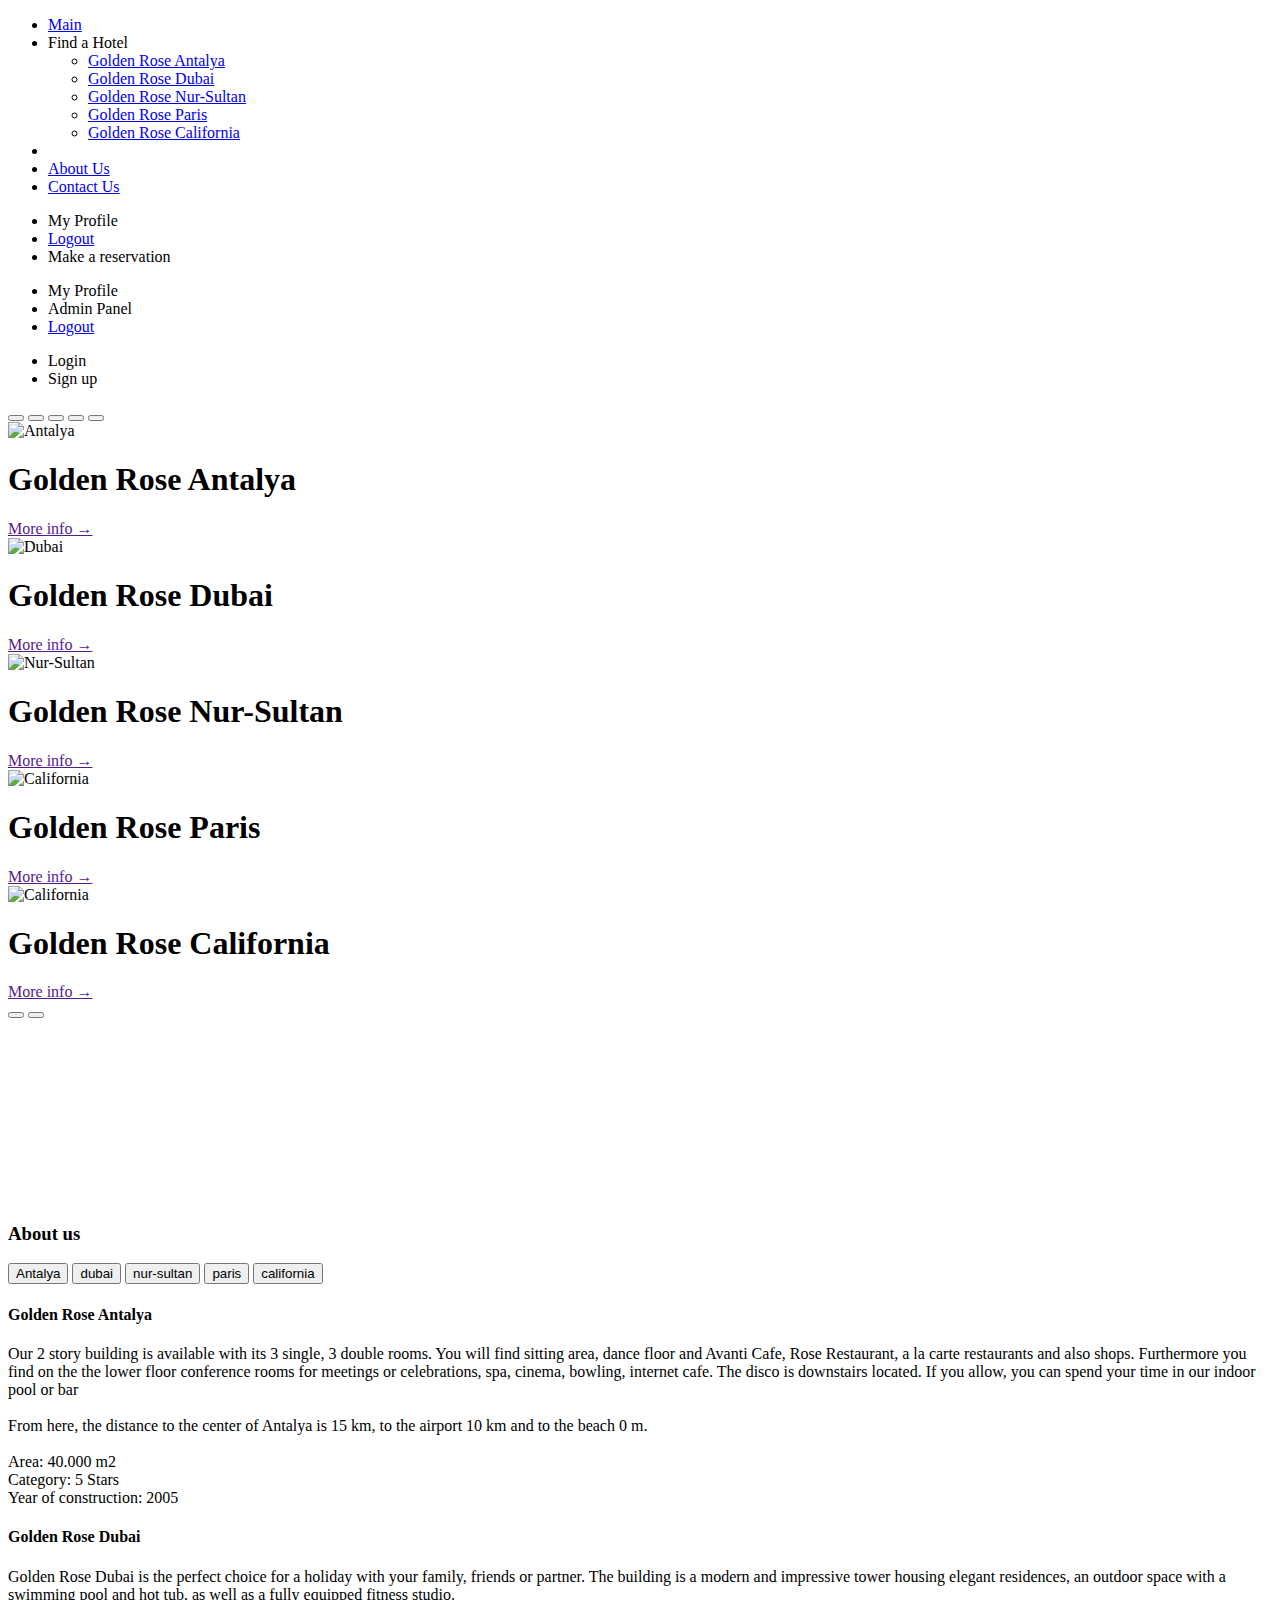
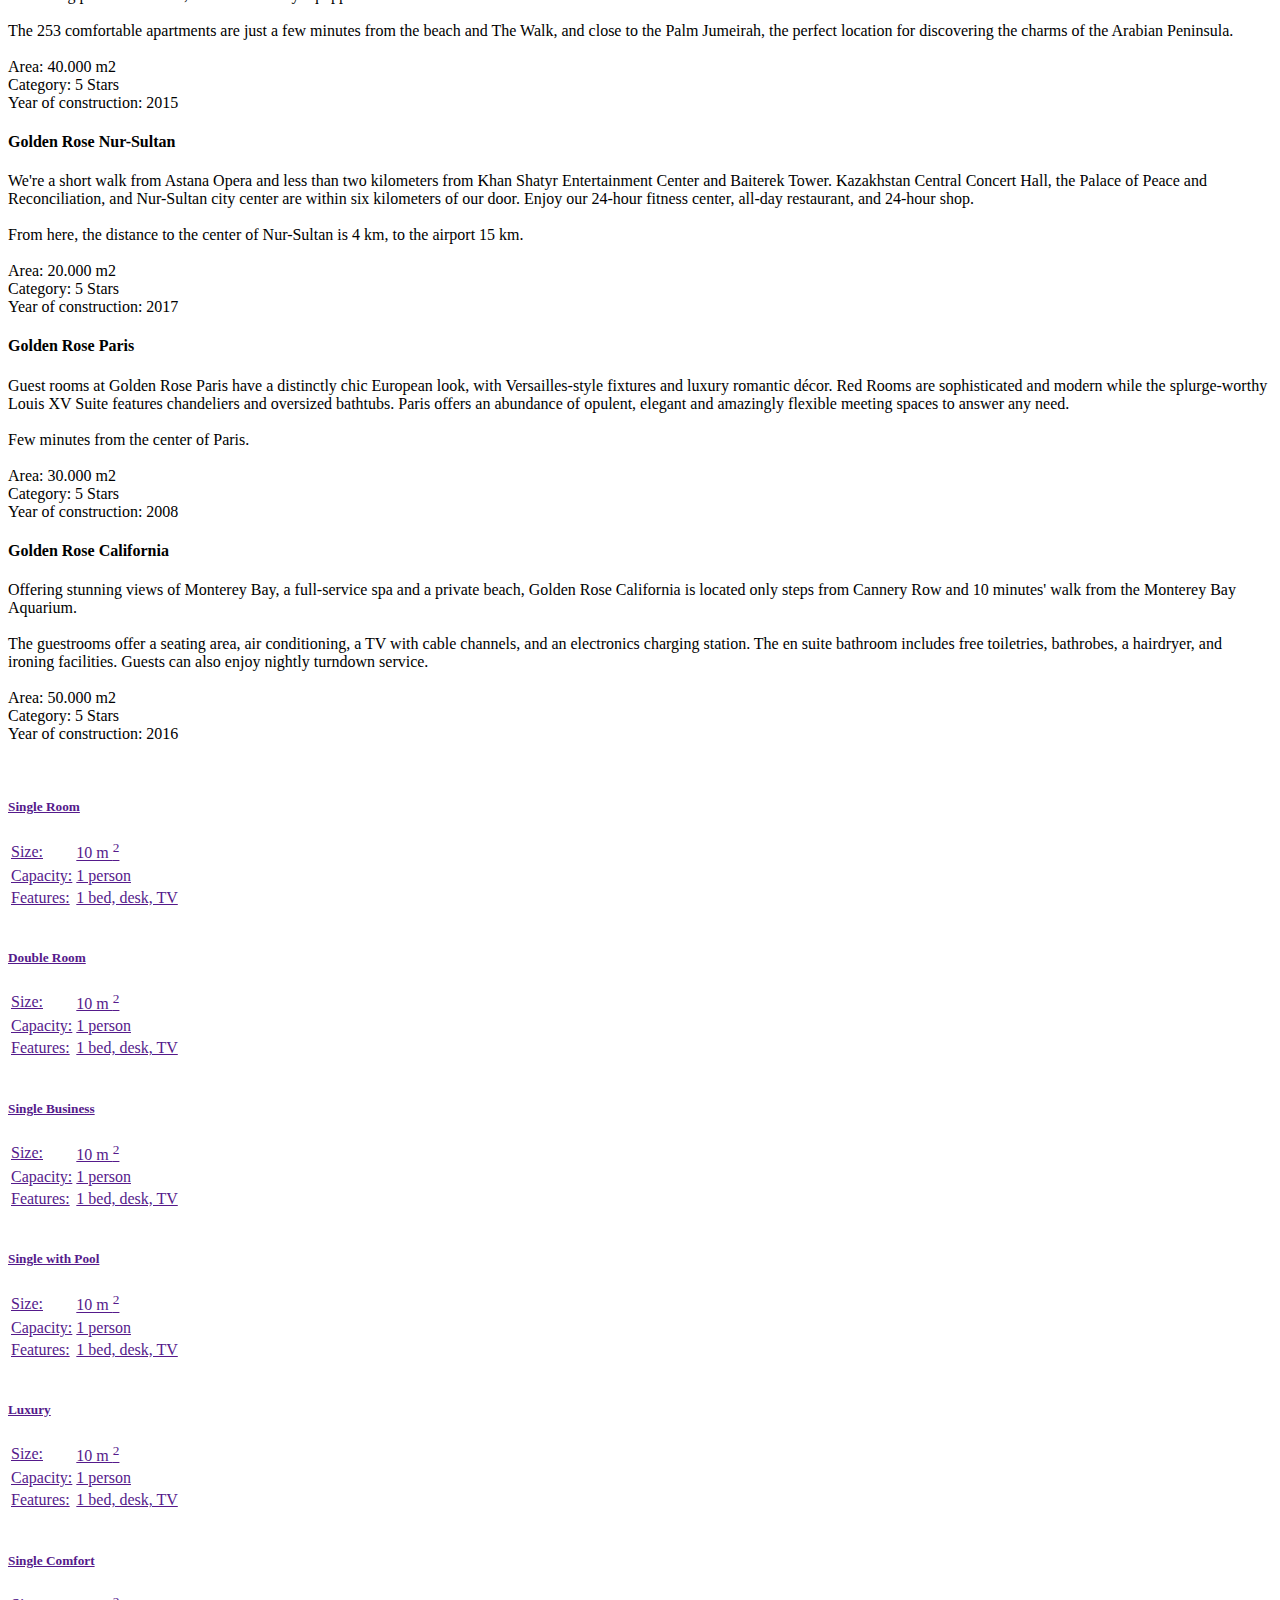
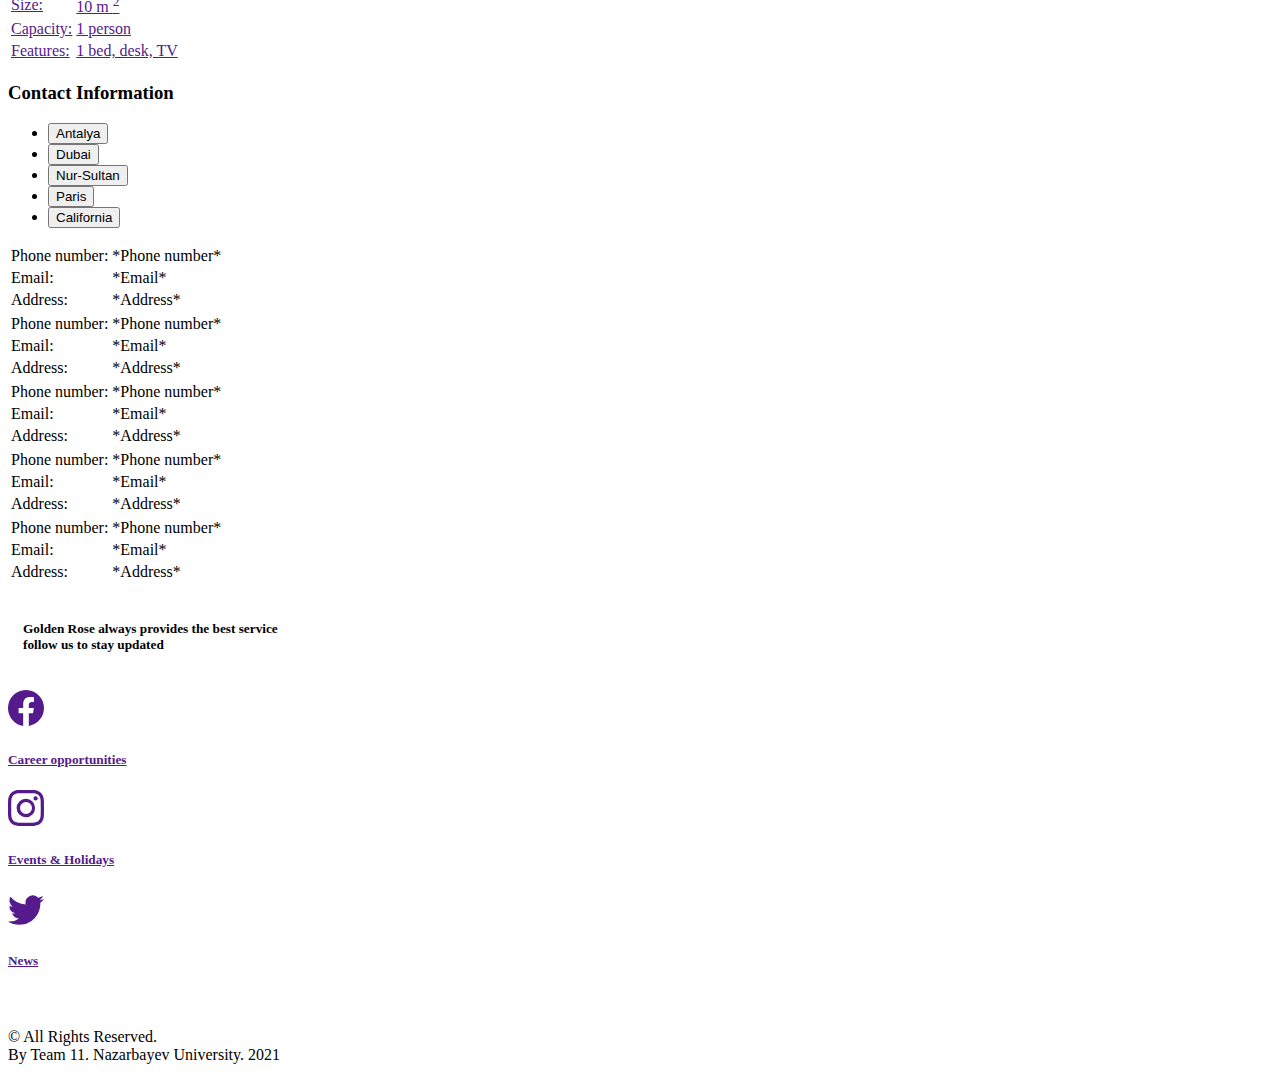
==== commit 51d778c5: "Admin panel added" ====
--- a/src/main/resources/templates/index.html
+++ b/src/main/resources/templates/index.html
@@ -1,6 +1,6 @@
 <!DOCTYPE html>
 <meta charset="utf-8">
-<html xmlns:th="http://www.thymeleaf.org">
+<html xmlns:th="http://www.thymeleaf.org" xmlns:sec="http://www.thymeleaf.org/extras/spring-security">
 <head>
 	<title>Hotels</title>
 	<link rel="stylesheet" type="text/css" th:href="@{'/style/bootstrap.min.css'}">
@@ -9,12 +9,12 @@
 </head>
 <body>
 	<nav class="navbar navbar-expand-lg navbar-light justify-content-center" id="navigation">
-    	<div class="col-lg-1 navbar-nav-logo">
+    	<div class="col-lg-2 navbar-nav-logo">
     		<!-- <a href="">
     			<img class="text-logo" src="images/logo/logotext.png">
     		</a> -->
     	</div>
-    	<div class="col-lg-11 navbar-nav-center">
+    	<div class="col-lg-8 navbar-nav-center">
     		<ul class="navbar-nav">
     			<li class="nav-item">
     				<a class="nav-link active" aria-current="page" href="#carousel">Main</a>
@@ -44,11 +44,58 @@
     			</li>
     		</ul>
     	</div>
-    	<div class="col-lg-1 navbar-nav-right">
-    		<a class="nav-link login" href="">
-    			Make a reservation
-    		</a>
-    	</div>
+		<div class="col-lg-2 navbar-nav-right" sec:authorize="hasAnyRole('ROLE_GUEST')">
+			<ul class="navbar-nav">
+				<li class="nav-item">
+					<a class="nav-link active" th:href="@{'/profile'}">My Profile</a>
+				</li>
+				<li class="nav-item">
+					<a class="nav-link" href="JavaScript:void(0)" onclick="logout()">Logout</a>
+				</li>
+				<script type="text/javascript">
+					function logout(){
+						document.getElementById("logoutFormId").submit();
+					}
+				</script>
+				<form th:action="@{'/tologout'}" method="post" id = "logoutFormId"></form>
+				<li class="nav-item">
+					<a class="nav-link active" th:href="@{'/makereservation'}">Make a reservation</a>
+				</li>
+			</ul>
+		</div>
+
+		<div class="col-lg-2 navbar-nav-right" sec:authorize="hasAnyRole('ROLE_ADMIN')">
+			<ul class="navbar-nav">
+				<li class="nav-item">
+					<a class="nav-link active" th:href="@{'/profile'}">My Profile</a>
+				</li>
+				<li class="nav-item">
+					<a class="nav-link active" th:href="@{'/adminpanel'}">Admin Panel</a>
+				</li>
+				<li class="nav-item">
+					<a class="nav-link" href="JavaScript:void(0)" onclick="logout()">Logout</a>
+				</li>
+				<script type="text/javascript">
+					function logout(){
+						document.getElementById("logoutFormId").submit();
+					}
+				</script>
+				<form th:action="@{'/tologout'}" method="post" id = "logoutFormId"></form>
+			</ul>
+		</div>
+
+
+		<div class="col-lg-2 navbar-nav-right" sec:authorize="isAnonymous()">
+			<ul class="navbar-nav">
+				<li class="nav-item">
+					<a class="nav-link" aria-current="page" th:href="@{'/loginpage'}">Login</a>
+				</li>
+				<li>
+					<a class="nav-link" aria-current="page" th:href="@{'/register'}">Sign up</a>
+				</li>
+			</ul>
+		</div>
+
     </nav>
 
 	<section style="height: 800px; width: 100%;" id="carousel">
@@ -75,7 +122,7 @@
             </div>
           </div>
           <div class="carousel-item h-100">
-            <img th:src="@{'images/imageshotels/green.jpg'}" alt="Dubai" class="d-block">
+            <img th:src="@{'images/hotels/green.jpg'}" alt="Dubai" class="d-block">
             <div class="hotel-info">
               <h1>
                 Golden Rose Dubai
